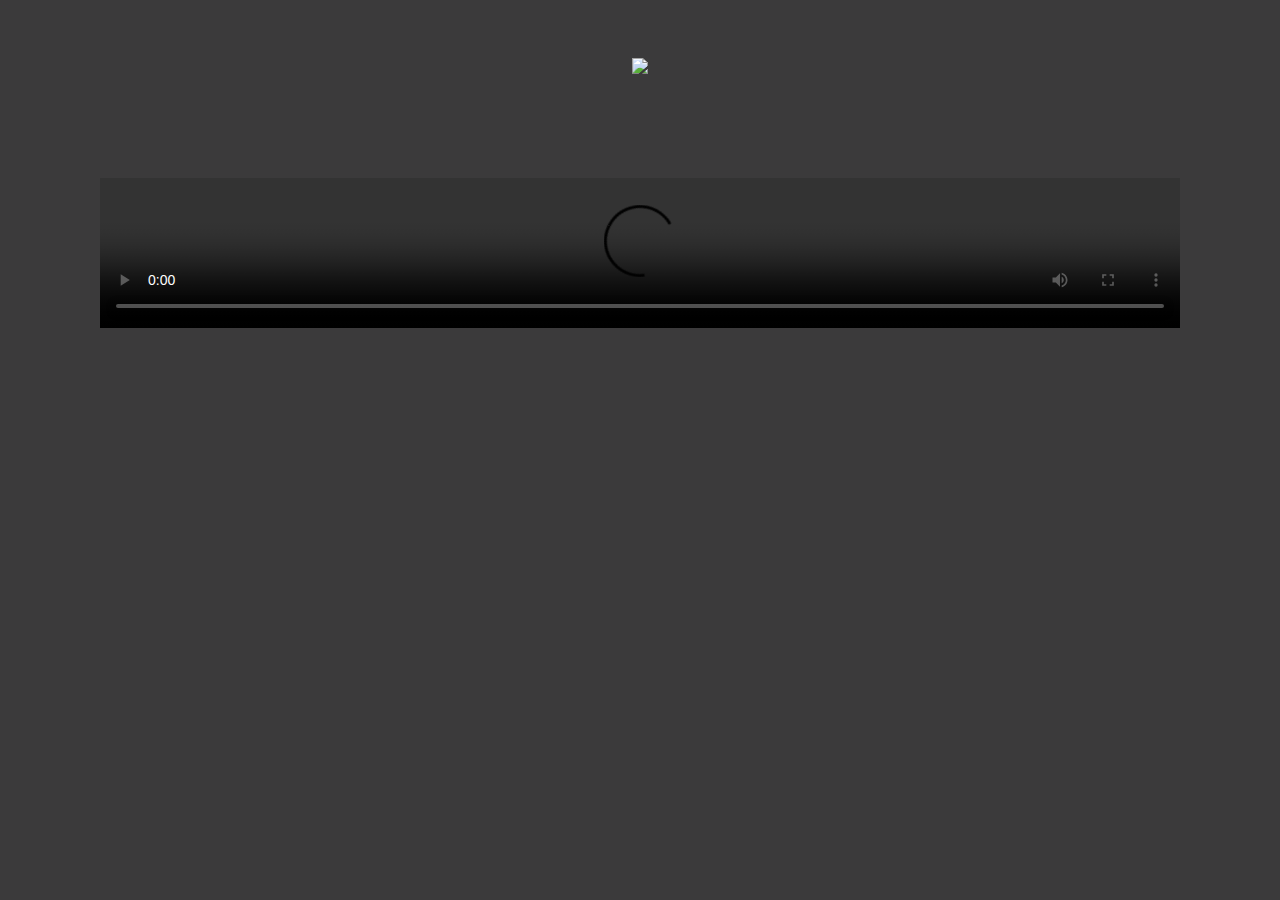
==== app.html @ 61f44930 "Updated app.html" ====
<!DOCTYPE html>
<head>
    <meta charset="utf-8">
    <meta http-equiv="X-UA-Compatible" content="IE=edge,chrome=1">
    <title>Bubbl</title>
    <meta name="description" content="bubbl">
    <meta name="author" content="bubbl">
    <meta name="keywords" content="clip, snip, flip, online videos, bubbl">
    <meta name="generator" content="">
     <meta property="og:title" content="Bubbl" />
    <meta property="og:site_name" content="Bubbl" />
    <meta property="og:url" content="http://bubbl.me" />
    <meta property="og:description" content="Bubbl is creating a mobile app that lets you edit and share your favorite parts of online videos." />
    <meta property="og:image" content="https://dl.dropboxusercontent.com/u/7766663/bubbl.png" />
    <meta property="fb:app_id" content="1403301609884244" />


    <!-- Mobile viewport optimized: h5bp.com/viewport -->
    <meta name="viewport" content="width=device-width, initial-scale=1">
    <link rel="shortcut icon" href="favicon.ico">

    <!--Fonts-->

    <link href='http://fonts.googleapis.com/css?family=PT+Sans:400,700,400italic' rel='stylesheet' type='text/css'>
    <meta name="viewport" content="width=device-width, initial-scale=1.0">



    <script type="text/javascript">
        var _gaq = _gaq || [];
        _gaq.push(['_setAccount', 'UA-47879803-1']);
        _gaq.push(['_setDomainName', 'bubbl.me']);
        _gaq.push(['_trackPageview']);
        (function () {
            var ga = document.createElement('script');
            ga.type = 'text/javascript';
            ga.async = true;
            ga.src = ('https:' == document.location.protocol ? 'https://ssl' : 'http://www') + '.google-analytics.com/ga.js';
            var s = document.getElementsByTagName('script')[0];
            s.parentNode.insertBefore(ga, s);
        })();
    </script>

    <!--jquery-->
    <script type="text/javascript" src="js/vendor/jquery.min.js"></script>
    <!--script-->
    <script type="text/javascript" src="js/script-ck.js"></script>
    <script src="js/modernizr.custom.js"></script>
    <!--form validation-->

    <script src="js/parsley.min.js"></script>
</head>
<body style="background-color:#3B3A3B; padding-top:50px;" >
    <div style="text-align:center;">
        <img id="main_logo" src="img/bubbl_logo.png">
    </div>
    <div id="demo_video_div" style="text-align:center;margin-top:100px;margin-bottom:100px;">
        <video  class="demo_video" style="width:90%; min-width:300px;max-width:1080px;" autoplay controls>
            <source src="videos/BubblDemoVideo.mp4" type="video/mp4"/>
            <source src="videos/BubblDemoVideo.mp4" type="video/ogg"/>
            <p>Your browser doesnt support html5.</p> 
        </video>
    </div>

</body>
</html>
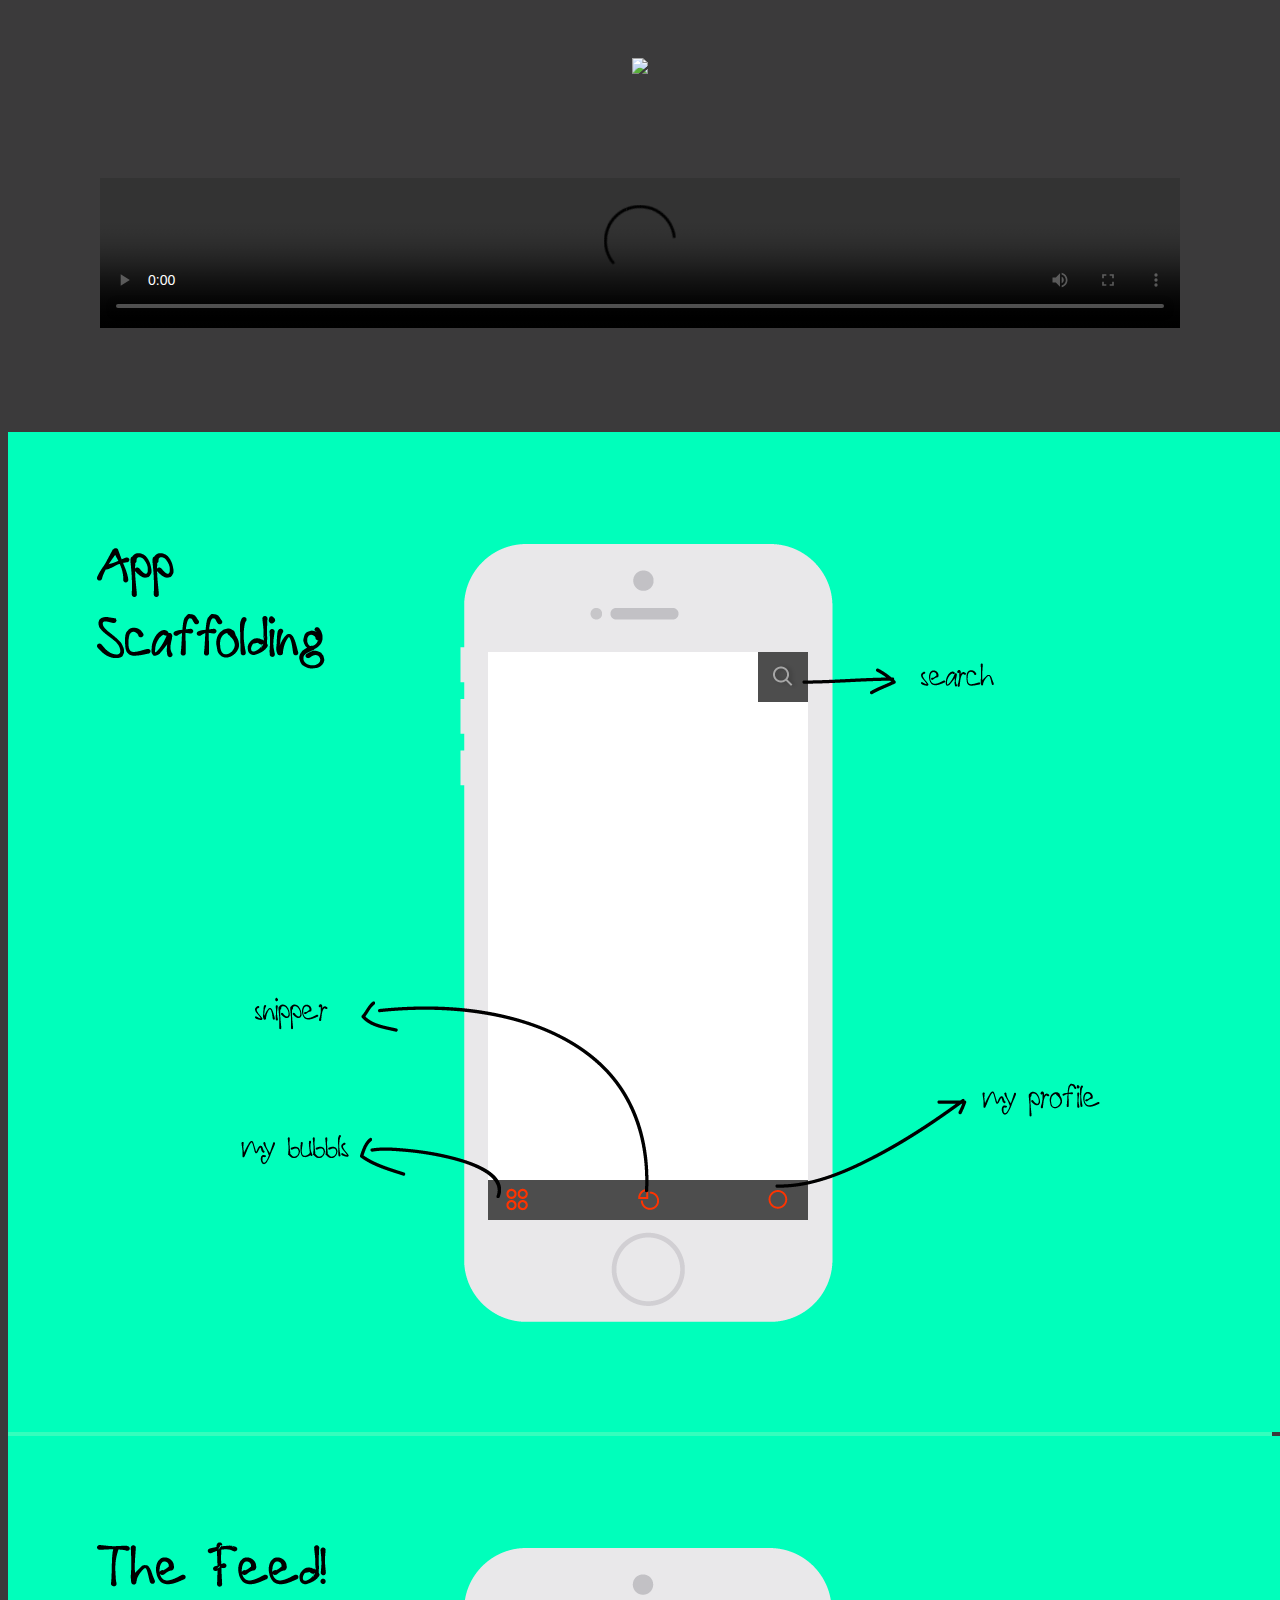
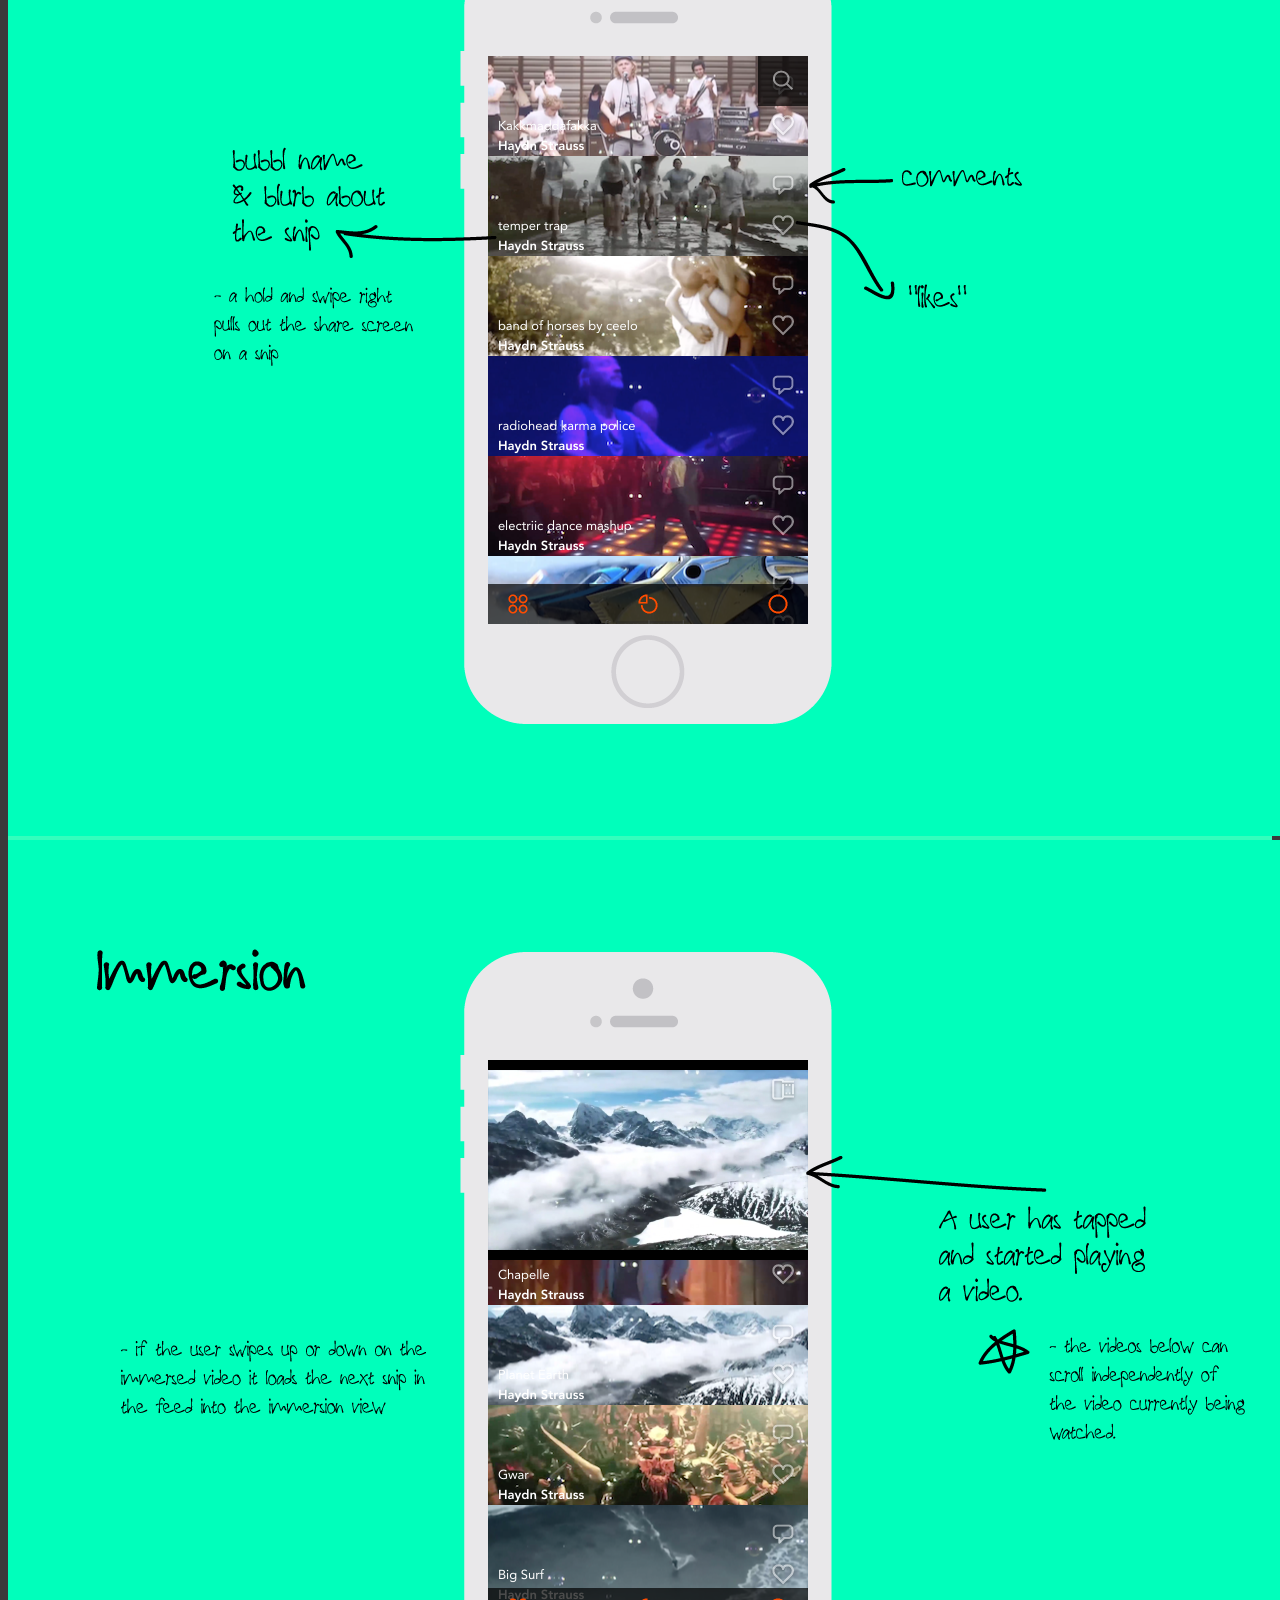
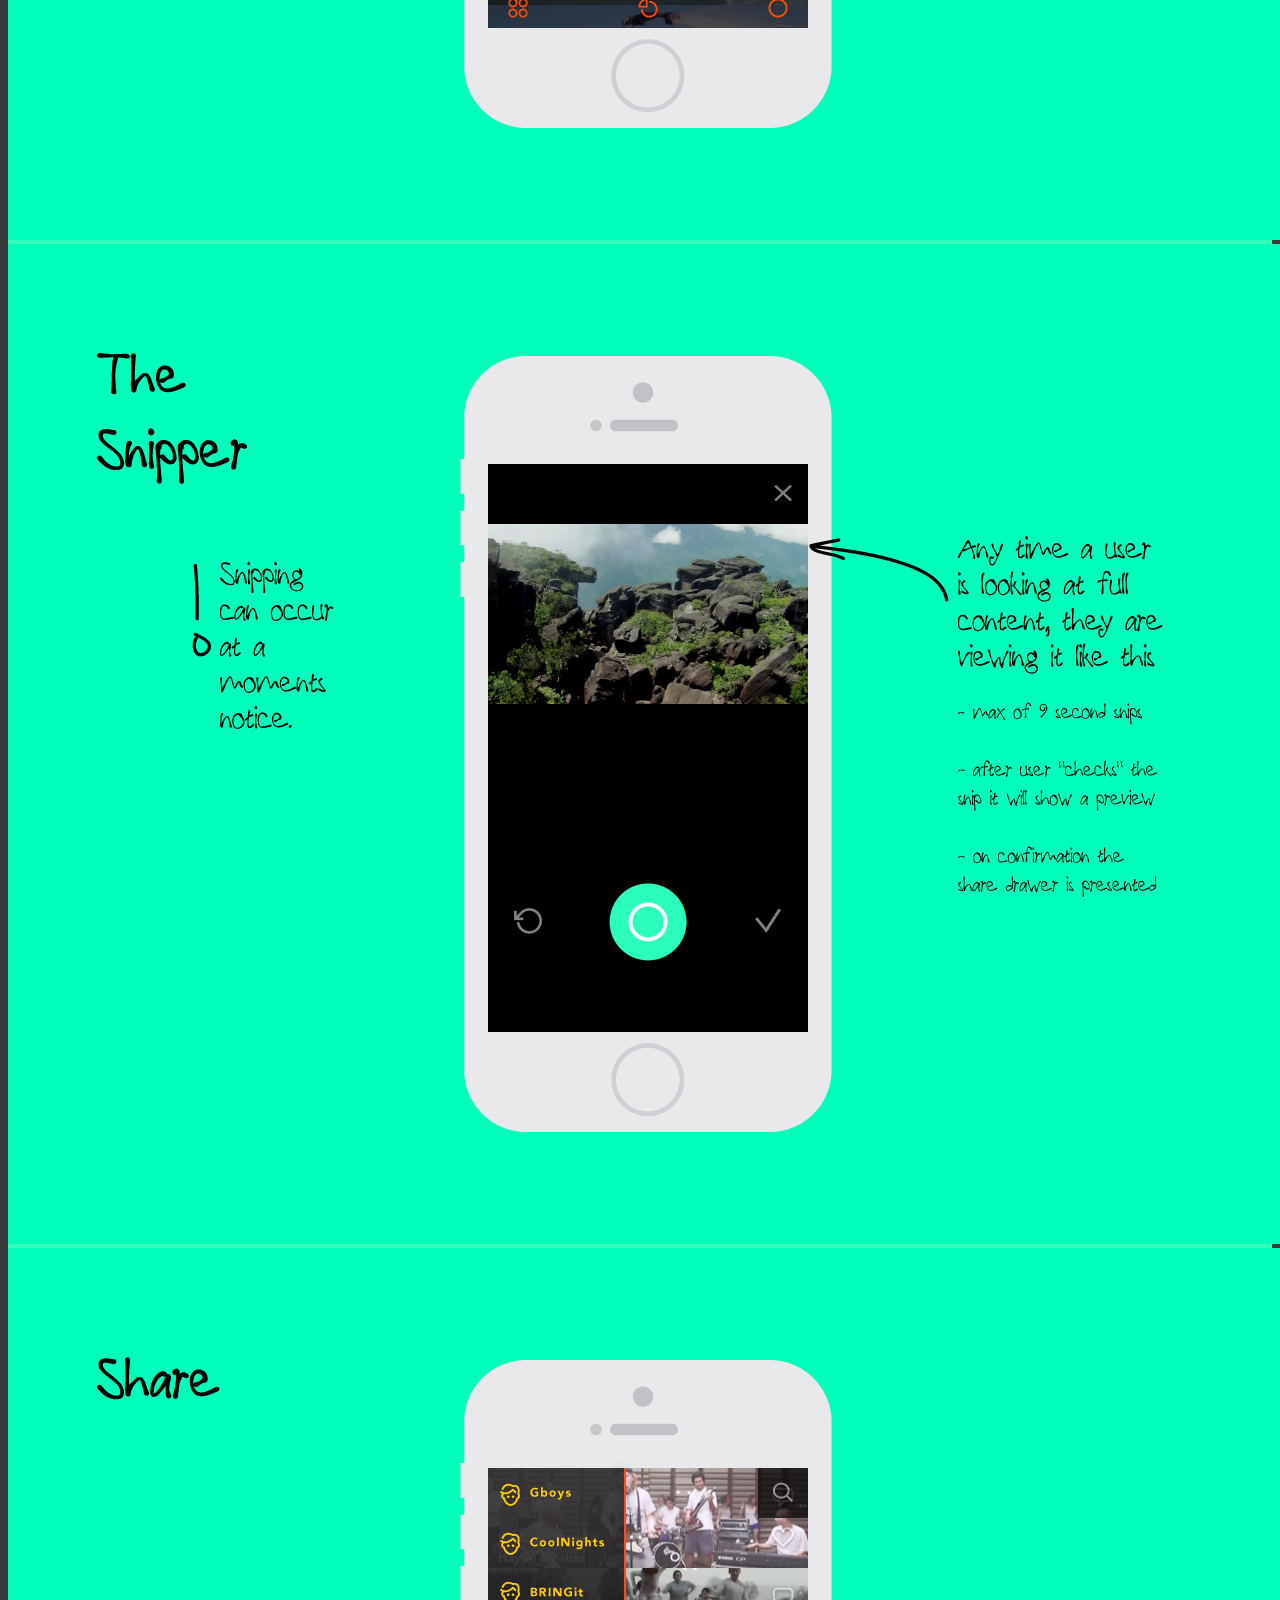
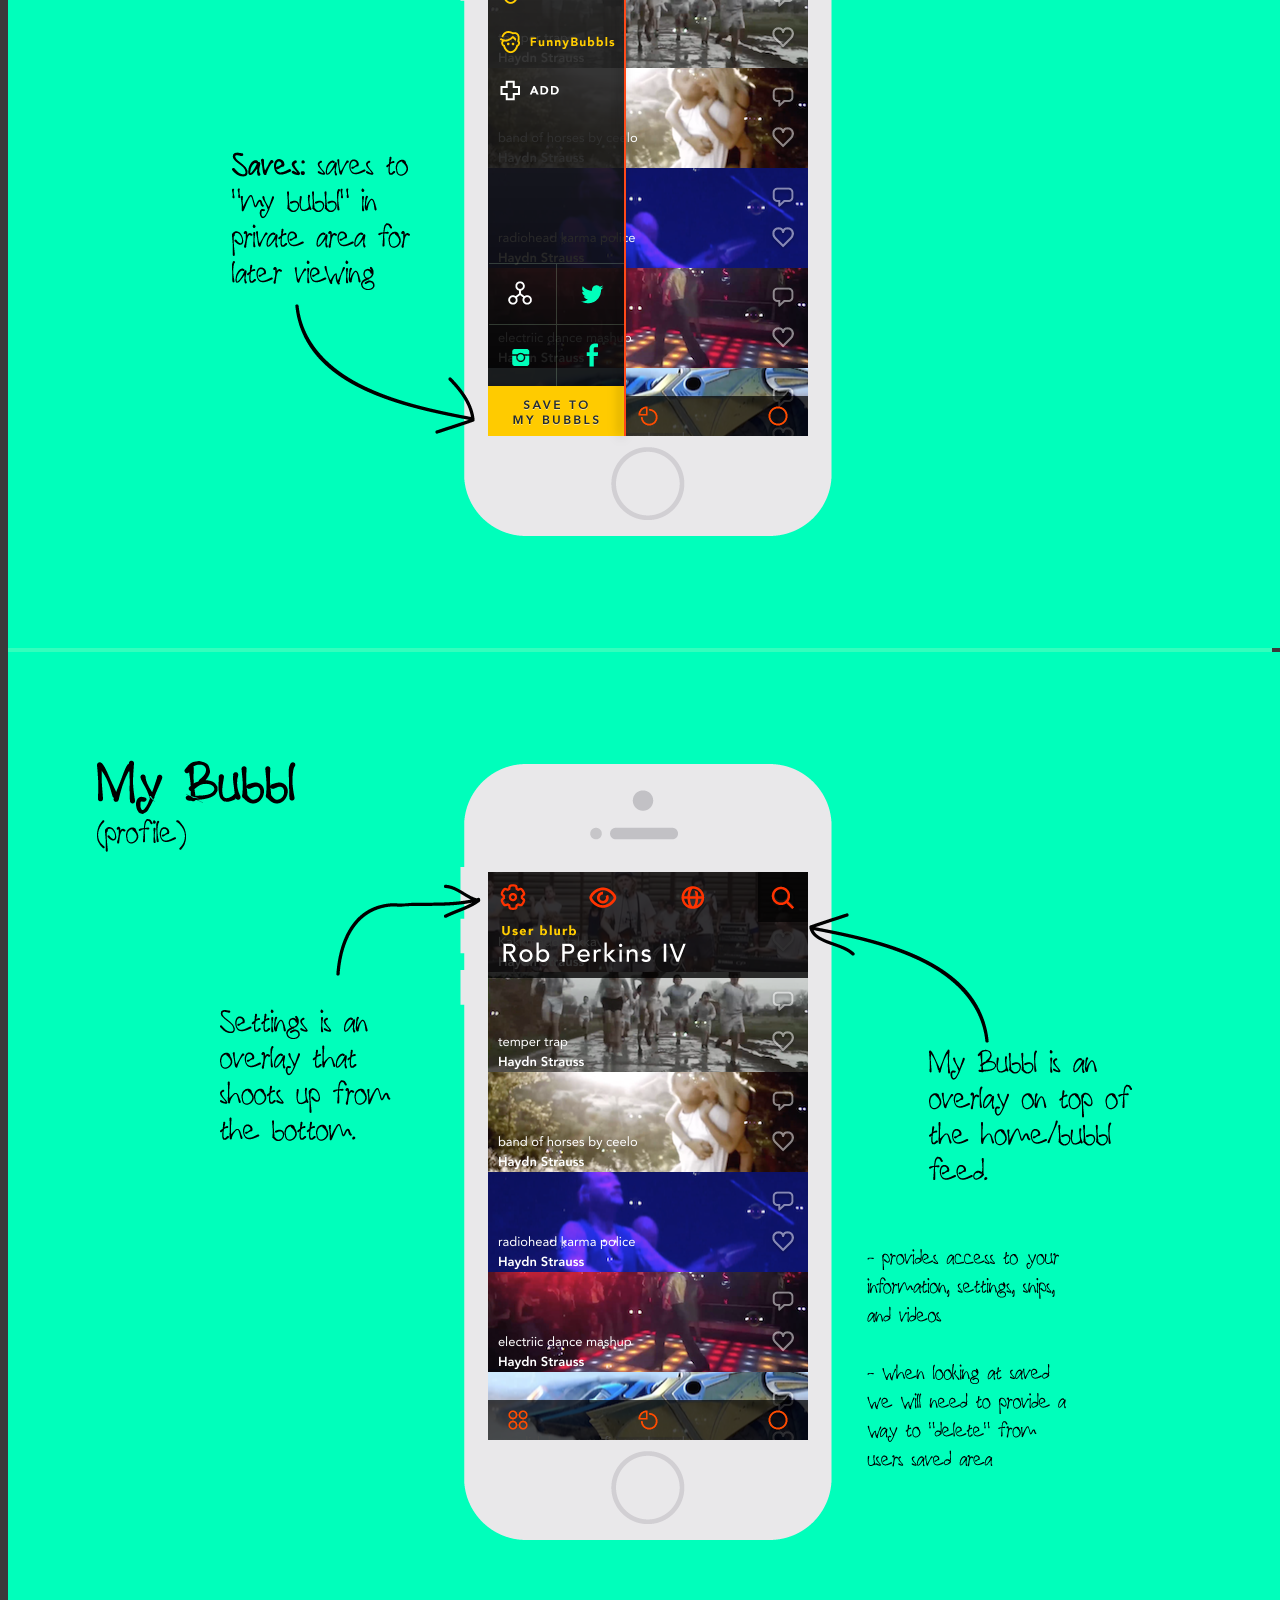
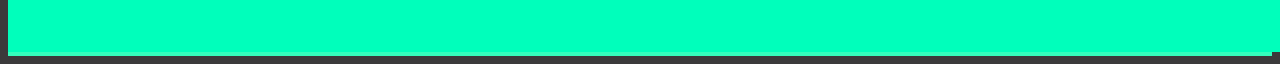
==== commit 80ee167f: "Updated App page with screenshots" ====
--- a/app.html
+++ b/app.html
@@ -61,6 +61,14 @@
             <p>Your browser doesnt support html5.</p> 
         </video>
     </div>
+    <div style="background-color: #34FEBD;text-align: center;">
+        <img class="mobile_screenshot"  src="img/App_Demo_01-01.png">
+        <img class="mobile_screenshot" src="img/App_Demo_02-01.png">
+        <img class="mobile_screenshot" src="img/App_Demo_03-01.png">
+        <img class="mobile_screenshot" src="img/App_Demo_04-01.png">
+        <img class="mobile_screenshot" src="img/App_Demo_05-01.png">
+        <img class="mobile_screenshot" src="img/App_Demo_06-01.png">
+    </div>
 
 </body>
 </html>
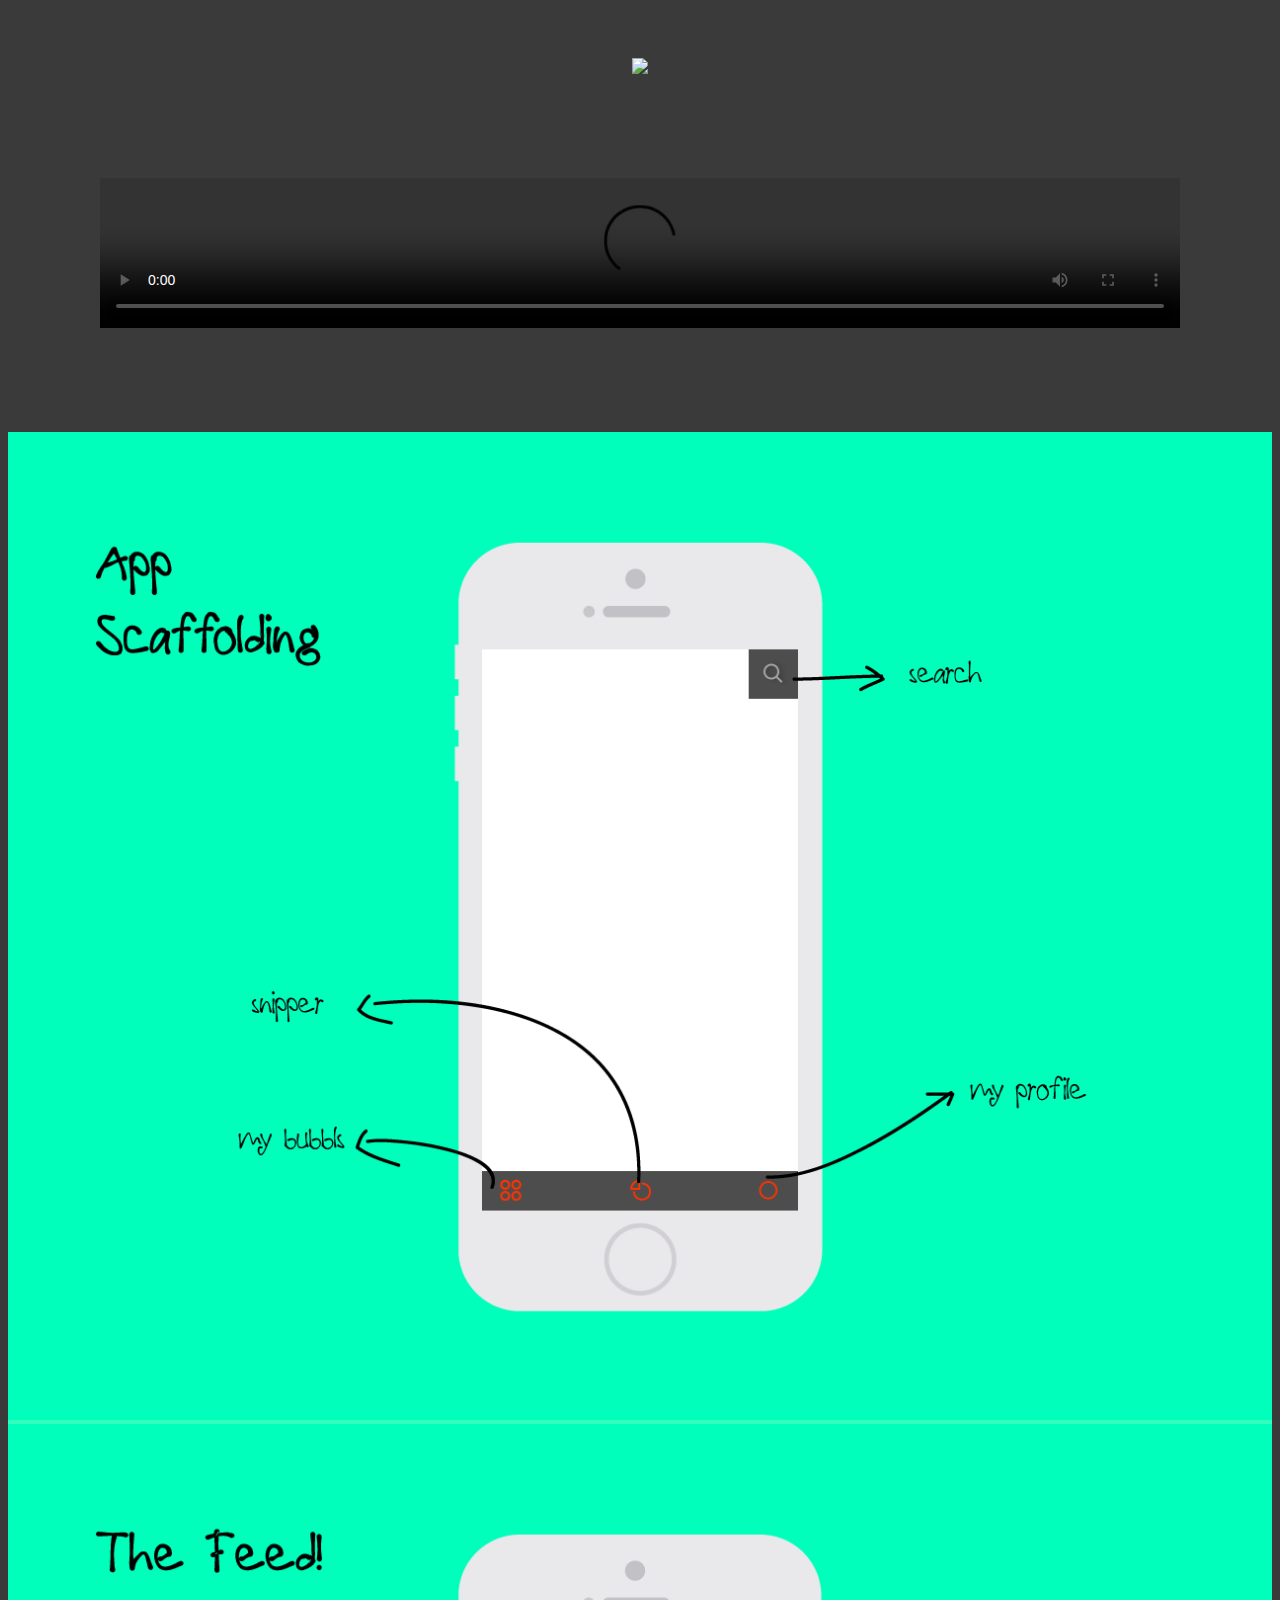
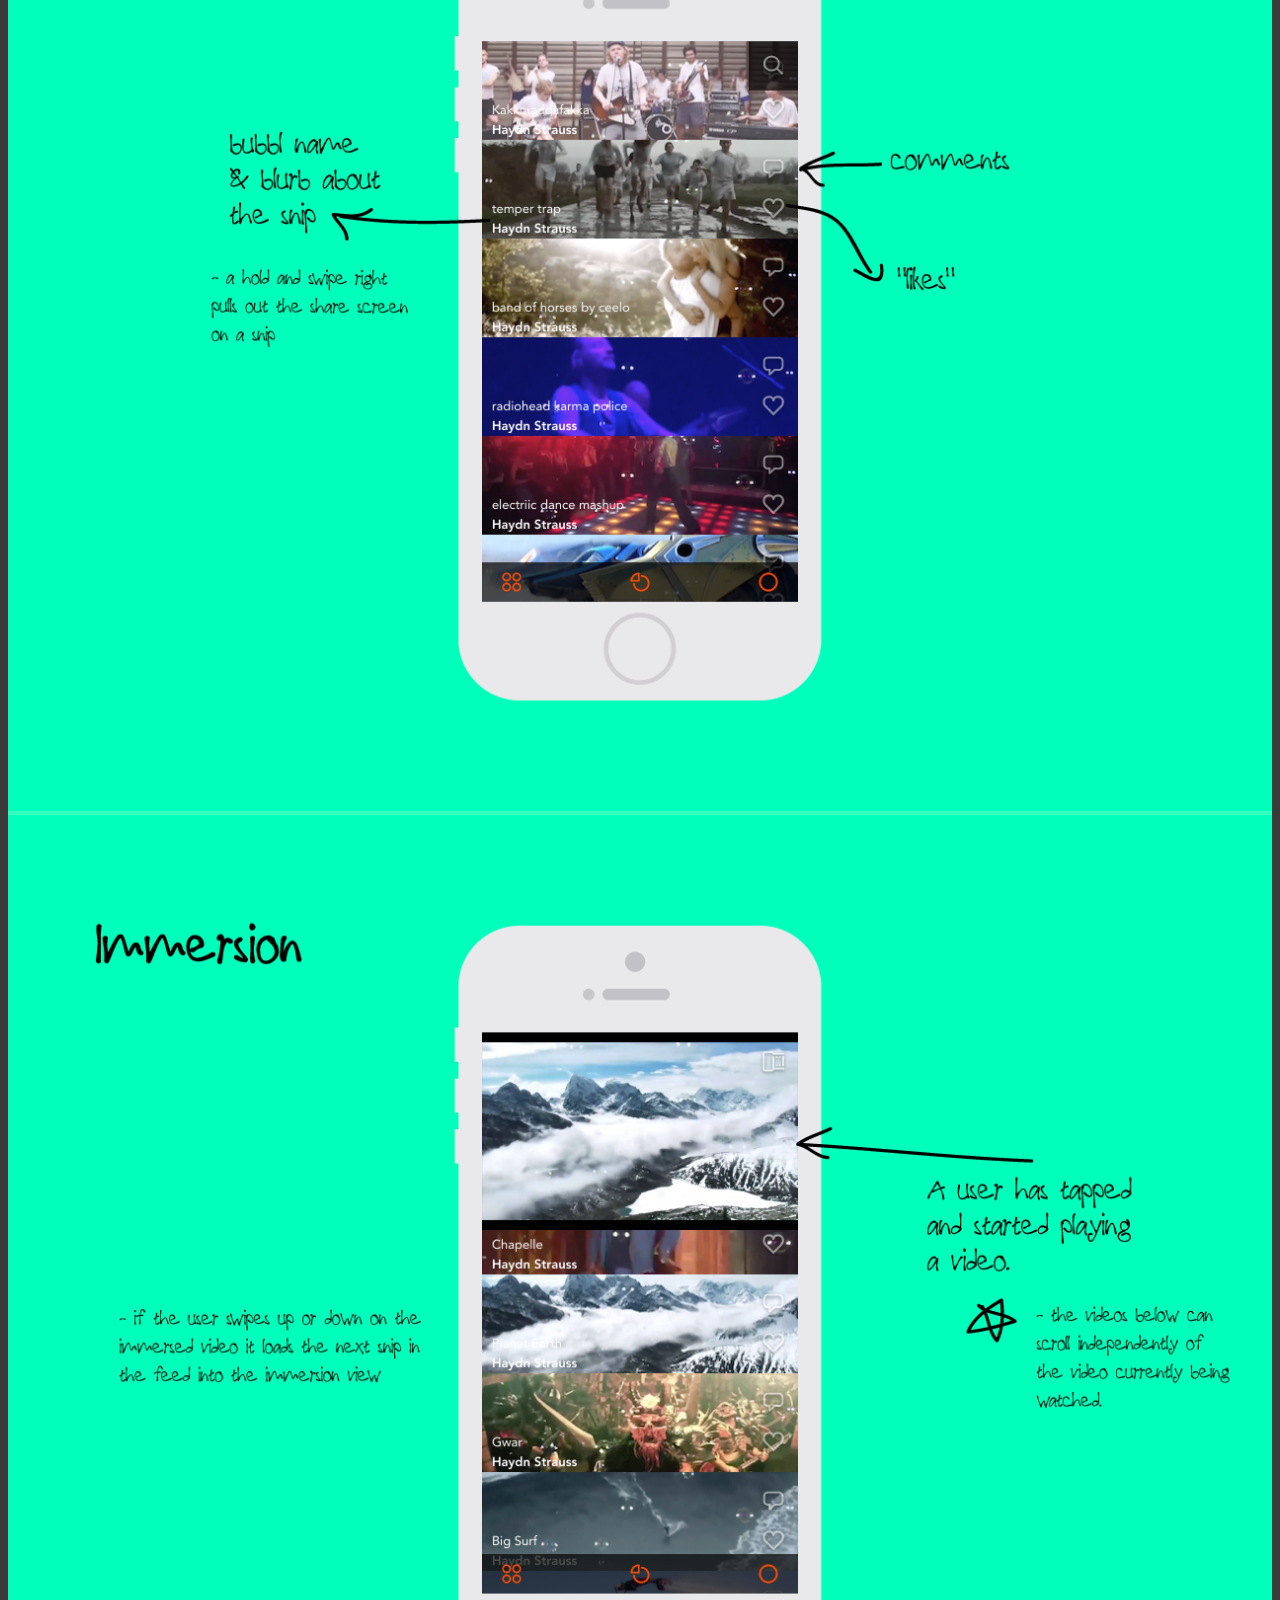
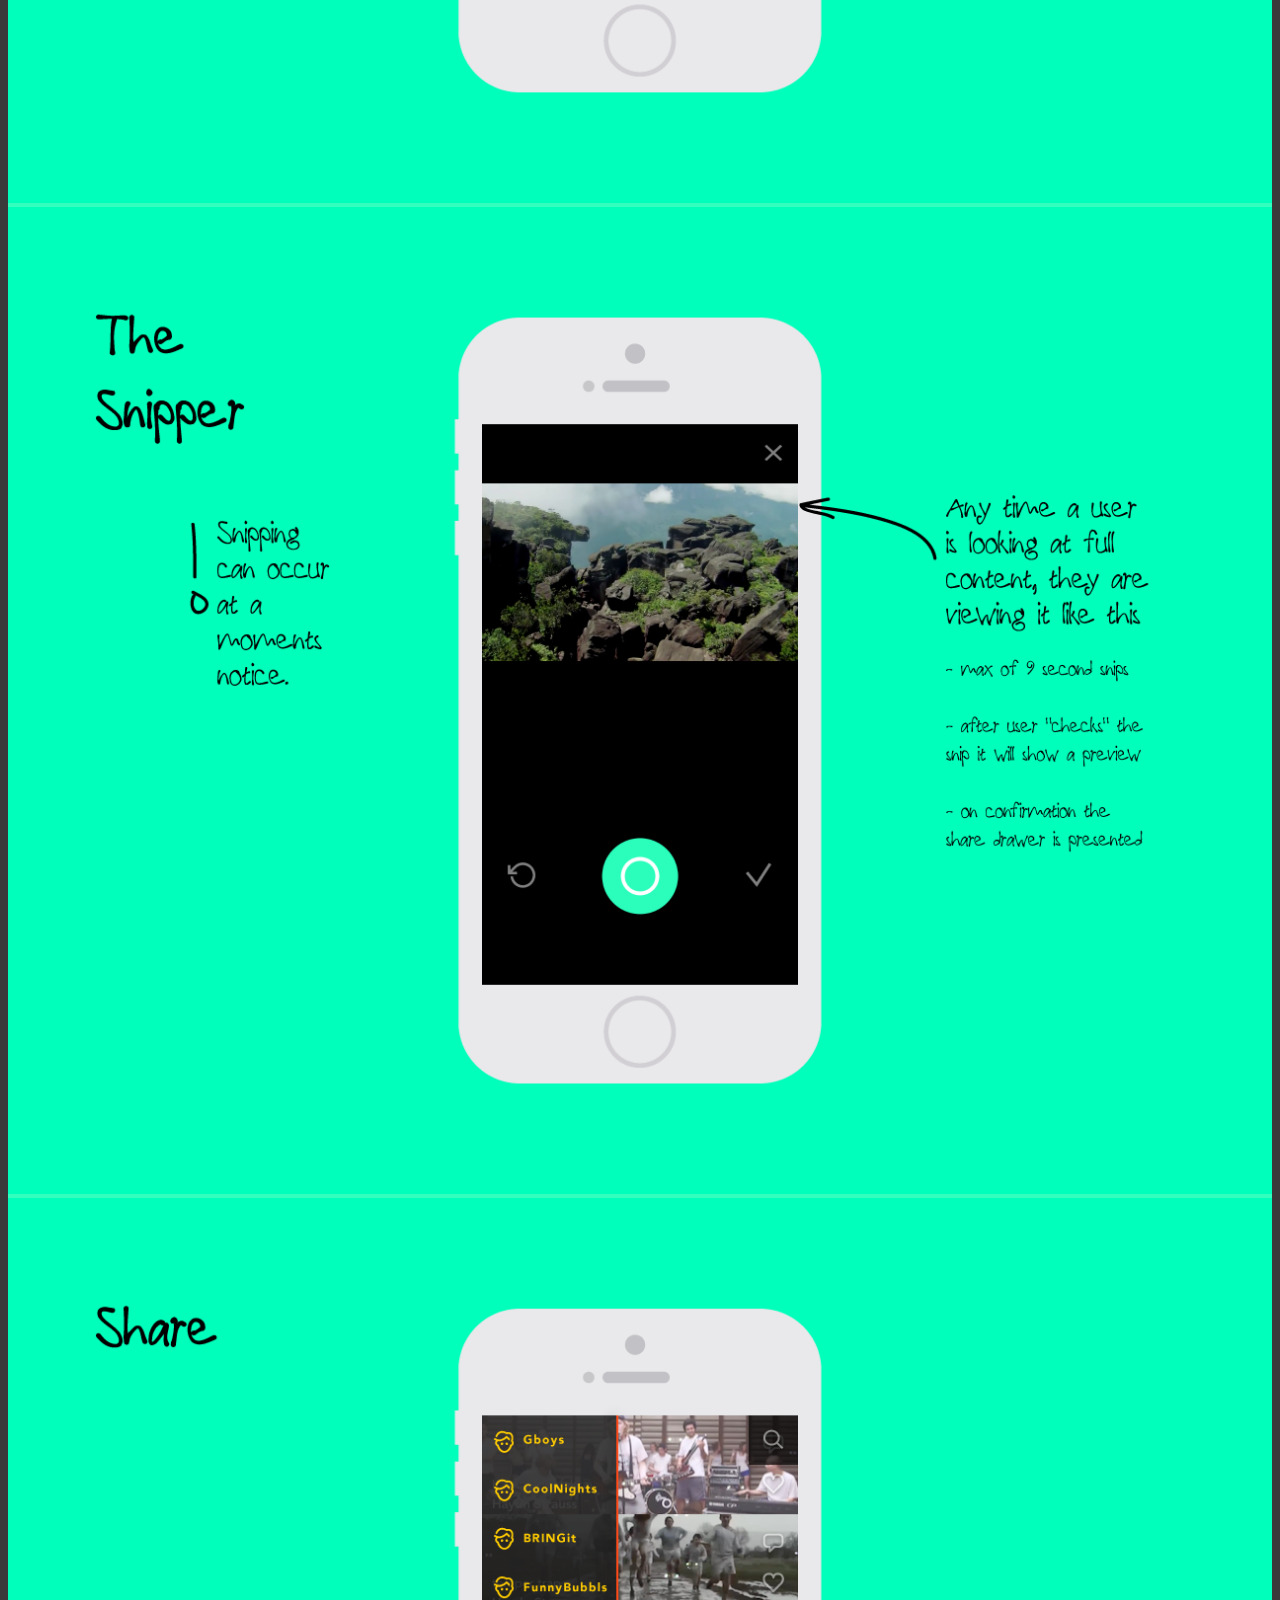
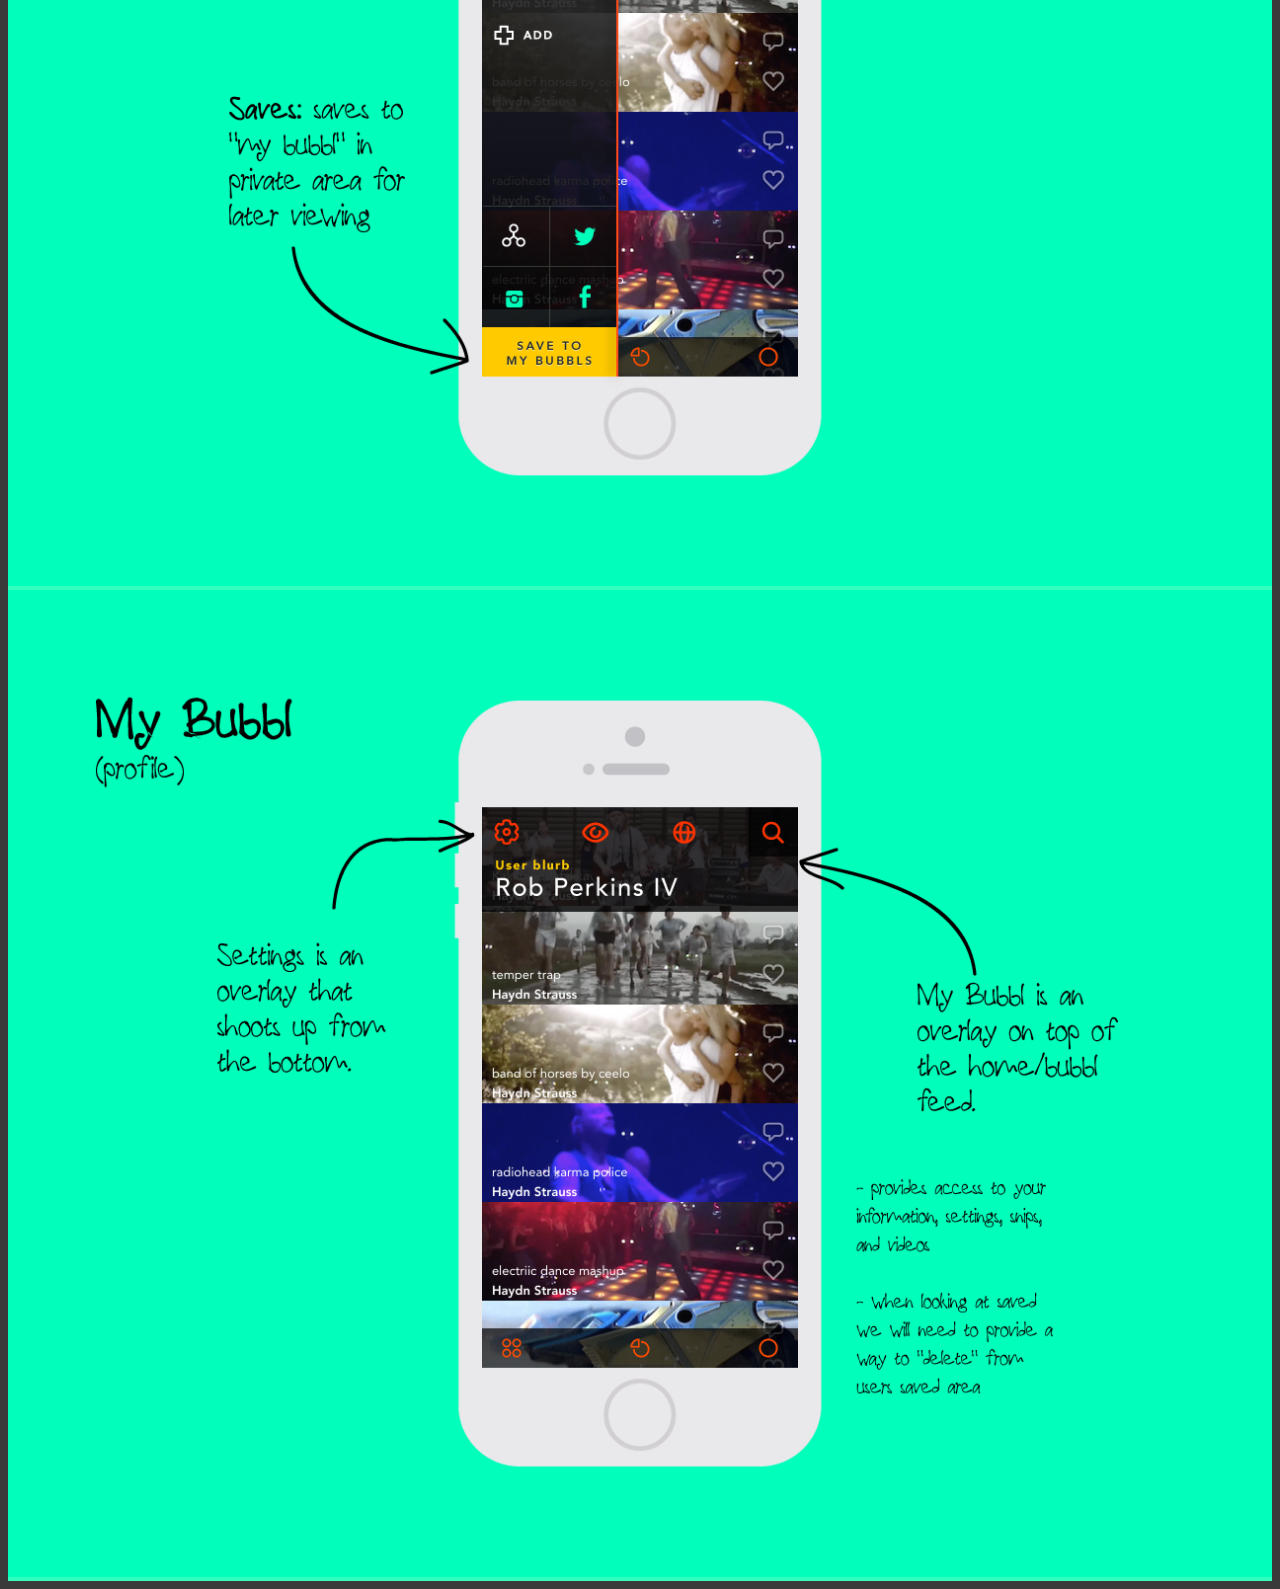
==== commit 5efd4282: "Updated style for mobile" ====
--- a/app.html
+++ b/app.html
@@ -62,12 +62,12 @@
         </video>
     </div>
     <div style="background-color: #34FEBD;text-align: center;">
-        <img class="mobile_screenshot"  src="img/App_Demo_01-01.png">
-        <img class="mobile_screenshot" src="img/App_Demo_02-01.png">
-        <img class="mobile_screenshot" src="img/App_Demo_03-01.png">
-        <img class="mobile_screenshot" src="img/App_Demo_04-01.png">
-        <img class="mobile_screenshot" src="img/App_Demo_05-01.png">
-        <img class="mobile_screenshot" src="img/App_Demo_06-01.png">
+        <img class="mobile_screenshot" style="width: 100%; max-width: 1280;min-width: 350;"  src="img/App_Demo_01-01.png">
+        <img class="mobile_screenshot" style="width: 100%; max-width: 1280;min-width: 350;" src="img/App_Demo_02-01.png">
+        <img class="mobile_screenshot" style="width: 100%; max-width: 1280;min-width: 350;" src="img/App_Demo_03-01.png">
+        <img class="mobile_screenshot" style="width: 100%; max-width: 1280;min-width: 350;" src="img/App_Demo_04-01.png">
+        <img class="mobile_screenshot" style="width: 100%; max-width: 1280;min-width: 350;" src="img/App_Demo_05-01.png">
+        <img class="mobile_screenshot" style="width: 100%; max-width: 1280;min-width: 350;" src="img/App_Demo_06-01.png">
     </div>
 
 </body>
